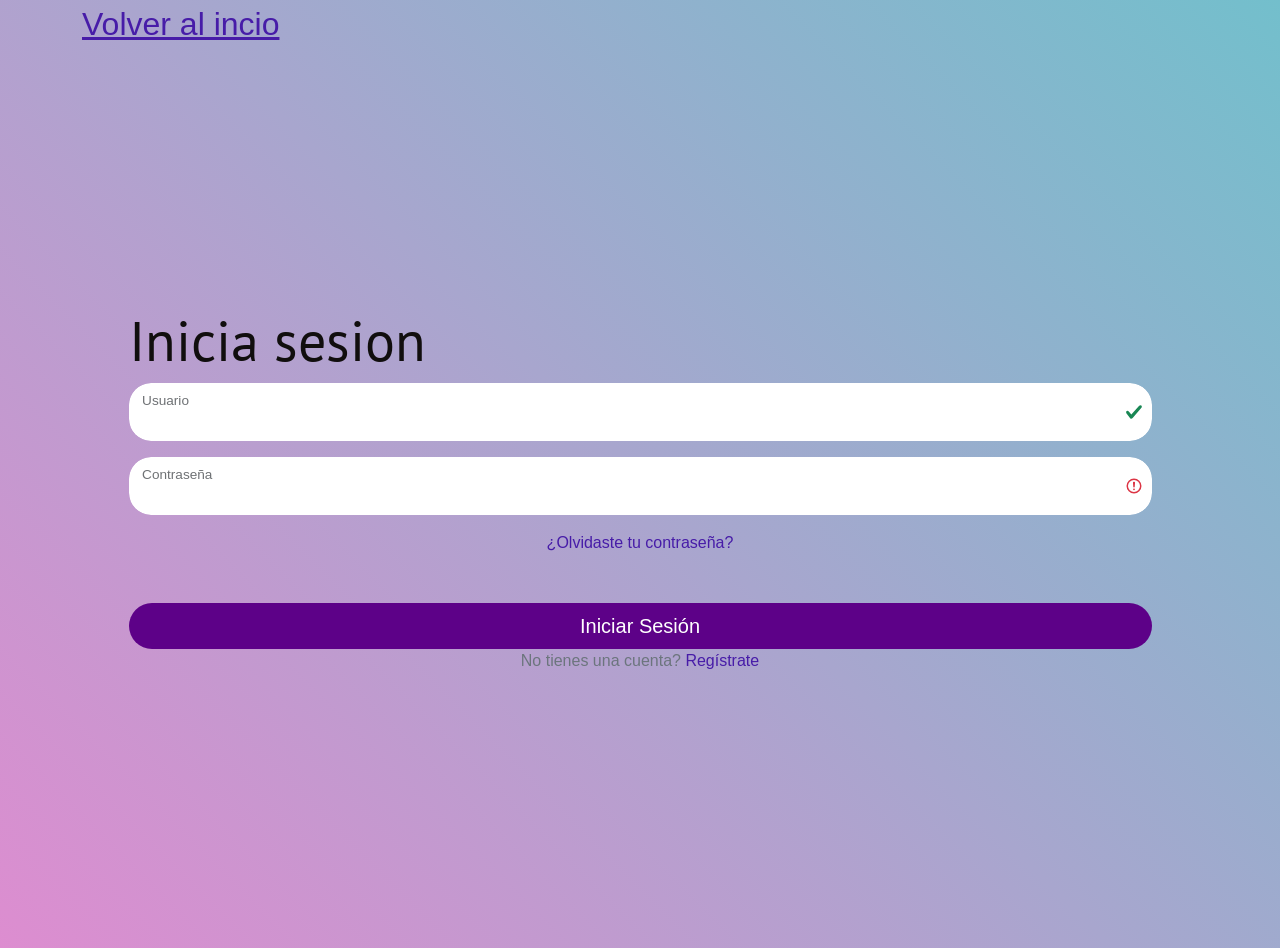
==== pages/home.html @ b3a07276 "Creacion de repositorio" ====
<!doctype html>
<html lang="en">

<head>
  <meta charset="UTF-8" />
  <meta name="viewport" content="width=device-width, initial-scale=1.0" />

  <link rel="preconnect" href="https://fonts.googleapis.com" />
  <link rel="preconnect" href="https://fonts.gstatic.com" crossorigin />
  <link
    href="https://fonts.googleapis.com/css2?family=Google+Sans:ital,opsz,wght@0,17..18,400..700;1,17..18,400..700&family=Open+Sans:ital,wght@0,300..800;1,300..800&family=Roboto:ital,wght@0,100..900;1,100..900&display=swap"
    rel="stylesheet" />
  <link href="https://cdn.jsdelivr.net/npm/bootstrap@5.3.8/dist/css/bootstrap.min.css" rel="stylesheet"
    integrity="sha384-sRIl4kxILFvY47J16cr9ZwB07vP4J8+LH7qKQnuqkuIAvNWLzeN8tE5YBujZqJLB" crossorigin="anonymous" />
    <link rel="stylesheet" href="https://cdn.jsdelivr.net/npm/bootstrap-icons@1.13.1/font/bootstrap-icons.min.css">

  <link rel="stylesheet" href="../assets/css/home.css" />

  <title>Home</title>
</head>

<body class="container">
  <header class="d-flex flex-wrap justify-content-center py-3 mb-4 border-bottom">
    <nav class="navbar navbar-expand-md w-100 navbar-dark py-2">
      <div class="container-fluid px-2">
        <a href="home.html" class="text-decoration-none navbar-brand">
          <span>Billetera Digital</span>
        </a>
        <button class="navbar-toggler" type="button" data-bs-toggle="collapse" data-bs-target="#header-navbar"
          aria-controls="header-navbar" aria-expanded="false" aria-label="Toggle navigation">
          <span class="navbar-toggler-icon"></span>
        </button>
        <div class="collapse navbar-collapse justify-content-end rounded mt-3 mt-md-0" id="header-navbar">
          <ul class="nav nav-pills navbar-nav">
            <li class="nav-item">
              <a href="../index.html" class="nav-link active">Inicio</a>
            </li>
            <li class="nav-item">
              <a href="#" class="nav-link">Servicios</a>
            </li>
            <li class="nav-item">
              <a href="#" class="nav-link">Nosotros</a>
            </li>
            <li class="nav-item">
              <a href="login.html" class="nav-link">Iniciar Sesion</a>
            </li>
          </ul>
        </div>
      </div>
    </nav>
  </header>
  <main>
    <div class="container mt-3">
      <div class="row mb-lg-4 text-center">
        <div class="col-12">
          <h1 class="numero-balance">$ 10,000</h1>
          <p>Balance total</p>
        </div>
      </div>
      <div class="row mb-3 mb-lg-4">
        <div class="col-6">
          <div class="card">
            <div class="card-body">
              <div class="row">
                <div class="col-auto fs-1">🏦</div>
                <div class="col align-self-center">
                  <p class="small text-secondary">Ingresos</p>
                  <h5>2.5k</h5>
                </div>
              </div>
            </div>
          </div>
        </div>
        <div class="col-6">
          <div class="card">
            <div class="card-body">
              <div class="row">
                <div class="col-auto fs-1">💳</div>
                <div class="col align-self-center">
                  <p class="small text-secondary">Egresos</p>
                  <h5>2.5k</h5>
                </div>
              </div>
            </div>
          </div>
        </div>
      </div>
      <div class="row mb-3 mb-lg 4">
        <div class="col-12">
          <div class="card bg-theme-1 text-white">
            <div class="card-body pb-0">
              <div class="row justify-content-between gx-0 mx-0 pb-3">
                <div class="col-auto text-center">
                  <a href="" class="avatar style-none rounded bg-white-opacity-10">
                    <i class="bi bi-receipt-cutoff h4"></i>
                  </a>
                  <p class="opacity-50">Depositar</p>
                </div>
                <div class="col-auto text-center">
                  <a href="" class="avatar rounded bg-white-opacity-10 ">
                    <i class="bi bi-arrow-up-right h4"></i>
                  </a>
                  <p class="opacity-50">Enviar</p>
                </div>
                <div class="col-auto text-center">
                  <a href="" class="avatar rounded bg-white-opacity-10">
                    <i class="bi bi-arrow-down-left h4"></i>
                  </a>
                  <p class="opacity-50">Historial</p>
                </div>
                <div class="col-auto text-center">
                  <a href="" class="avatar rounded bg-white-opacity-10">
                    <i class="bi bi-bank h4"></i>
                  </a>
                  <p class="opacity-50">Retirar</p>
                </div>
              </div>
            </div>
          </div>
        </div>
      </div>
    </div>
  </main>

  <script src="https://cdn.jsdelivr.net/npm/bootstrap@5.3.8/dist/js/bootstrap.bundle.min.js"
    integrity="sha384-FKyoEForCGlyvwx9Hj09JcYn3nv7wiPVlz7YYwJrWVcXK/BmnVDxM+D2scQbITxI" crossorigin="anonymous"></script>
  <script>
    const usuarioLogueado = localStorage.getItem("usuarioLogueado")
    if(!usuarioLogueado) {
      window.location.href = 'login.html'
    }

  </script>
  </body>
</html>
---- assets/css/home.css ----
*,
*::after,
*::before {
  margin: 0;
  padding: 0;
  box-sizing: border-box;
  font-family: Open-Sans, sans-serif;
}

:root {
  --texto: #110e0e;
  --enlace: rgb(71, 28, 168);
  --link-active: #471ca8;
  --link-hover: #6f42c1;
  --bs-border-radius: 1.15rem;
}

body {
  background-image: linear-gradient(
    45deg,
    rgb(221, 141, 208),
    rgb(115, 191, 204)
  );
  color: var(--texto);
}

main {
  height: 75dvh;
}

.navbar {
  background-color: #5d0188;
}

.navbar-collapse {
  background-color: #5d0188;
}

.nav-pills .nav-item .nav-link {
  color: #fff;
  padding: 0.6rem;
}

.nav-pills .nav-link.active {
  background-color: var(--link-hover);
}

.numero-balance {
  font-weight: 600;
}

main .container .card {
  border-radius: 22px;
}

.bg-theme-1 {
  background-color: #471ca8;
}

.avatar {
  display: inline-flex;
  height: 60px;
  line-height: 54px;
  width: 60px;
  text-decoration: none;
  text-align: center;
  align-items: center;
  justify-content: center;
}

.avatar > i {
  display: inline-flex;
  color: white;
  margin-bottom: 0;
}

.bg-white-opacity-10 {
  background-color: hsla(0, 0%, 100%, 0.2);
}

.navbar footer img {
  width: 24px;
}
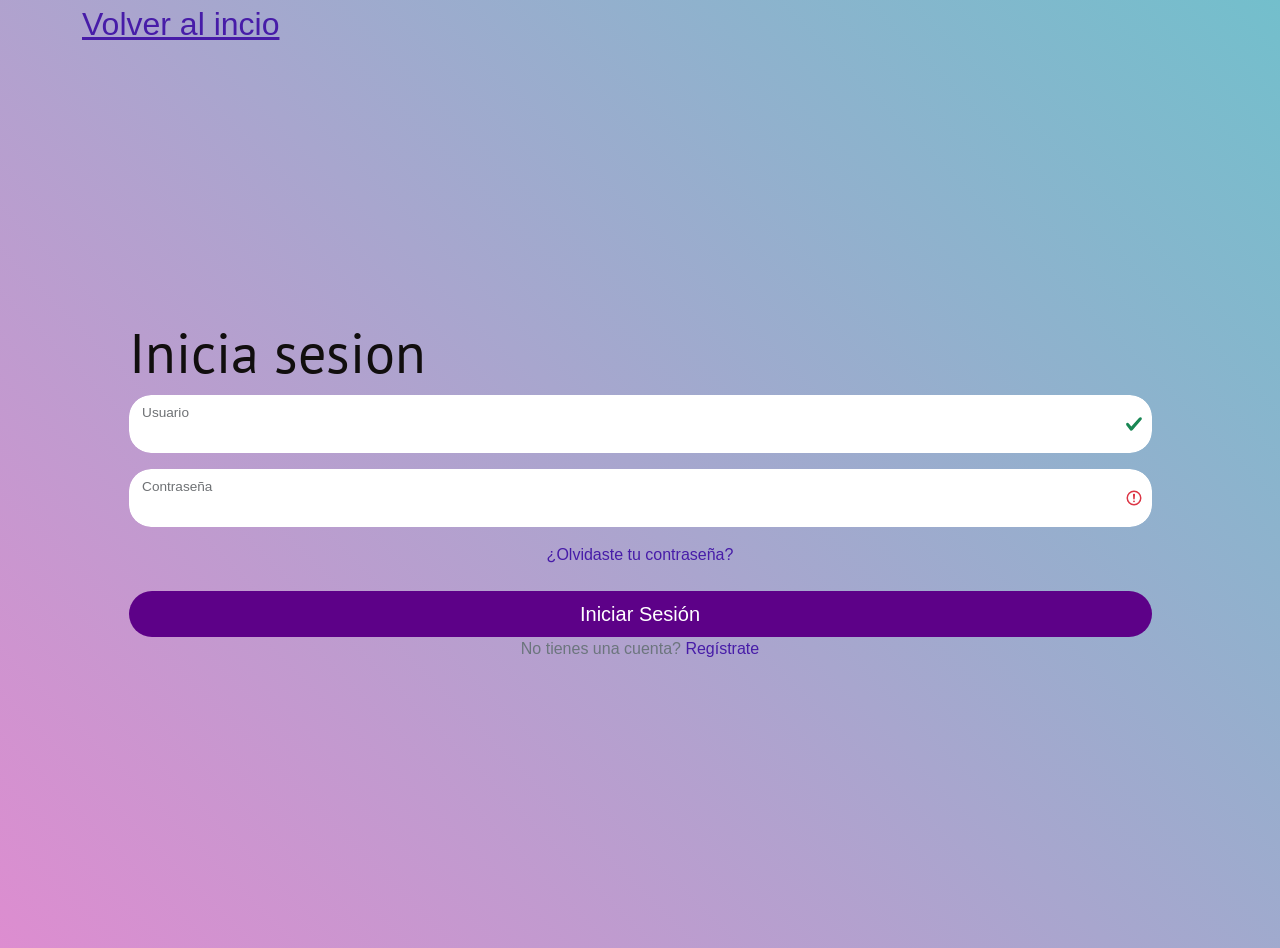
==== commit a58ca197: "FEAT sistema de depósitos para cargar saldo" ====
--- a/pages/home.html
+++ b/pages/home.html
@@ -12,16 +12,17 @@
     rel="stylesheet" />
   <link href="https://cdn.jsdelivr.net/npm/bootstrap@5.3.8/dist/css/bootstrap.min.css" rel="stylesheet"
     integrity="sha384-sRIl4kxILFvY47J16cr9ZwB07vP4J8+LH7qKQnuqkuIAvNWLzeN8tE5YBujZqJLB" crossorigin="anonymous" />
-    <link rel="stylesheet" href="https://cdn.jsdelivr.net/npm/bootstrap-icons@1.13.1/font/bootstrap-icons.min.css">
+  <link rel="stylesheet" href="https://cdn.jsdelivr.net/npm/bootstrap-icons@1.13.1/font/bootstrap-icons.min.css" />
 
   <link rel="stylesheet" href="../assets/css/home.css" />
+  <link rel="stylesheet" href="../assets/css/style.css">
 
   <title>Home</title>
 </head>
 
 <body class="container">
   <header class="d-flex flex-wrap justify-content-center py-3 mb-4 border-bottom">
-    <nav class="navbar navbar-expand-md w-100 navbar-dark py-2">
+    <nav class="navbar navbar-expand-md w-100 navbar-dark py-2 fixed-top">
       <div class="container-fluid px-2">
         <a href="home.html" class="text-decoration-none navbar-brand">
           <span>Billetera Digital</span>
@@ -32,28 +33,20 @@
         </button>
         <div class="collapse navbar-collapse justify-content-end rounded mt-3 mt-md-0" id="header-navbar">
           <ul class="nav nav-pills navbar-nav">
-            <li class="nav-item">
-              <a href="../index.html" class="nav-link active">Inicio</a>
-            </li>
-            <li class="nav-item">
-              <a href="#" class="nav-link">Servicios</a>
-            </li>
-            <li class="nav-item">
-              <a href="#" class="nav-link">Nosotros</a>
-            </li>
-            <li class="nav-item">
-              <a href="login.html" class="nav-link">Iniciar Sesion</a>
-            </li>
+            <li class="nav-item"><a href="../index.html" class="nav-link active">Inicio</a></li>
+            <li class="nav-item"><a href="deposit.html" class="nav-link">Depositar</a></li>
+            <li class="nav-item"><a href="sendmoney.html" class="nav-link">Transferir</a></li>
+            <li class="nav-item"><a href="login.html" class="nav-link">Cerrar Sesion</a></li>
           </ul>
         </div>
       </div>
     </nav>
   </header>
   <main>
-    <div class="container mt-3">
+    <div class="container-fluid mt-3">
       <div class="row mb-lg-4 text-center">
         <div class="col-12">
-          <h1 class="numero-balance">$ 10,000</h1>
+          <h1 id="lblSaldo" class="numero-balance"></h1>
           <p>Balance total</p>
         </div>
       </div>
@@ -65,7 +58,7 @@
                 <div class="col-auto fs-1">🏦</div>
                 <div class="col align-self-center">
                   <p class="small text-secondary">Ingresos</p>
-                  <h5>2.5k</h5>
+                  <h4 id="lblIngresos" class="fw-600"></h4>
                 </div>
               </div>
             </div>
@@ -78,26 +71,26 @@
                 <div class="col-auto fs-1">💳</div>
                 <div class="col align-self-center">
                   <p class="small text-secondary">Egresos</p>
-                  <h5>2.5k</h5>
+                  <h4 id="lblEgresos" class="fw-600"></h4>
                 </div>
               </div>
             </div>
           </div>
         </div>
       </div>
-      <div class="row mb-3 mb-lg 4">
+      <div class="row mb-3 mb-lg-4">
         <div class="col-12">
           <div class="card bg-theme-1 text-white">
             <div class="card-body pb-0">
               <div class="row justify-content-between gx-0 mx-0 pb-3">
                 <div class="col-auto text-center">
-                  <a href="" class="avatar style-none rounded bg-white-opacity-10">
+                  <a href="deposit.html" class="avatar style-none rounded bg-white-opacity-10">
                     <i class="bi bi-receipt-cutoff h4"></i>
                   </a>
                   <p class="opacity-50">Depositar</p>
                 </div>
                 <div class="col-auto text-center">
-                  <a href="" class="avatar rounded bg-white-opacity-10 ">
+                  <a href="sendmoney.html" class="avatar rounded bg-white-opacity-10">
                     <i class="bi bi-arrow-up-right h4"></i>
                   </a>
                   <p class="opacity-50">Enviar</p>
@@ -119,17 +112,85 @@
           </div>
         </div>
       </div>
+      <div class="row align-items-center mb-3">
+        <div class="col">
+          <h6 class="mb-0">Contactos</h6>
+        </div>
+        <div class="col-auto">
+          <a href="#">Ver más</a>
+        </div>
+      </div>
+      <div class="row gx-3 mb-3">
+        <div class="col-12">
+          <div class="d-flex flex-nowrap overflow-auto pb-3 no-scrollbar contacts-slider">
+            
+            <div class="text-center contacts-item">
+              <a href="#" class="text-decoration-none text-dark">
+                <div class="position-relative mx-auto mb-2 avatar avatar-80 p-2">
+                  <img src="../assets/img/perfil.jpg" class="w-100 h-100 rounded-circle shadow-sm" alt="Juan Perez" />
+                </div>
+                <p class="small text-truncate mb-0">Juan P.</p>
+              </a>
+            </div>
+            
+            <div class="text-center contacts-item">
+              <a href="#" class="text-decoration-none text-dark">
+                <div class="position-relative mx-auto mb-2 avatar avatar-80 p-2">
+                  <img src="../assets/img/perfil.jpg" class="w-100 h-100 rounded-circle shadow-sm" alt="Juan Perez" />
+                </div>
+                <p class="small text-truncate mb-0">Juan P.</p>
+              </a>
+            </div>
+            
+            <div class="text-center contacts-item">
+              <a href="#" class="text-decoration-none text-dark">
+                <div class="position-relative mx-auto mb-2 avatar avatar-80 p-2">
+                  <img src="../assets/img/perfil.jpg" class="w-100 h-100 rounded-circle shadow-sm" alt="Juan Perez" />
+                </div>
+                <p class="small text-truncate mb-0">Juan P.</p>
+              </a>
+            </div>
+            
+            <div class="text-center contacts-item">
+              <a href="#" class="text-decoration-none text-dark">
+                <div class="position-relative mx-auto mb-2 avatar avatar-80 p-2">
+                  <img src="../assets/img/perfil.jpg" class="w-100 h-100 rounded-circle shadow-sm" alt="Juan Perez" />
+                </div>
+                <p class="small text-truncate mb-0">Juan P.</p>
+              </a>
+            </div>
+            
+            <div class="text-center contacts-item">
+              <a href="#" class="text-decoration-none text-dark">
+                <div class="position-relative mx-auto mb-2 avatar avatar-80 p-2">
+                  <img src="../assets/img/perfil.jpg" class="w-100 h-100 rounded-circle shadow-sm" alt="Juan Perez" />
+                </div>
+                <p class="small text-truncate mb-0">Juan P.</p>
+              </a>
+            </div>
+
+          </div>
+        </div>
+      </div>
     </div>
   </main>
 
+  <footer class="d-flex flex-wrap justify-content-between align-items-center py-3 mt-3 border-top">
+    <div class="col-md-4 d-flex align-items-center">
+      <a href="/" class="mb-3 me-2 mb-md-0 text-body-secondary text-decoration-none lh-1">Logo</a>
+      <span class="mb-3 mb-md-0 text-body-secondary">© 2026 Duvan Alfonso</span>
+    </div>
+    <ul class="nav col-md-4 justify-content-end list-unstyled d-flex">
+      <li class="ms-3"><a href="#"><img height="24px" src="https://cdn-icons-png.flaticon.com/128/87/87390.png" alt=""></a></li>
+      <li class="ms-3"><a href="#"><img height="24px" src="https://cdn-icons-png.flaticon.com/128/1384/1384005.png" alt=""></a></li>
+    </ul>
+  </footer>
+
   <script src="https://cdn.jsdelivr.net/npm/bootstrap@5.3.8/dist/js/bootstrap.bundle.min.js"
-    integrity="sha384-FKyoEForCGlyvwx9Hj09JcYn3nv7wiPVlz7YYwJrWVcXK/BmnVDxM+D2scQbITxI" crossorigin="anonymous"></script>
-  <script>
-    const usuarioLogueado = localStorage.getItem("usuarioLogueado")
-    if(!usuarioLogueado) {
-      window.location.href = 'login.html'
-    }
+    integrity="sha384-FKyoEForCGlyvwx9Hj09JcYn3nv7wiPVlz7YYwJrWVcXK/BmnVDxM+D2scQbITxI"
+    crossorigin="anonymous"></script>
+  <script src="../js/storage.js"></script>
+  <script src="../js/home.js"></script>
+</body>
 
-  </script>
-  </body>
 </html>
--- a/assets/css/home.css
+++ b/assets/css/home.css
@@ -1,56 +1,18 @@
-*,
-*::after,
-*::before {
-  margin: 0;
-  padding: 0;
-  box-sizing: border-box;
-  font-family: Open-Sans, sans-serif;
-}
-
-:root {
-  --texto: #110e0e;
-  --enlace: rgb(71, 28, 168);
-  --link-active: #471ca8;
-  --link-hover: #6f42c1;
-  --bs-border-radius: 1.15rem;
-}
-
-body {
-  background-image: linear-gradient(
-    45deg,
-    rgb(221, 141, 208),
-    rgb(115, 191, 204)
-  );
-  color: var(--texto);
-}
-
-main {
-  height: 75dvh;
-}
-
-.navbar {
-  background-color: #5d0188;
-}
-
-.navbar-collapse {
-  background-color: #5d0188;
-}
-
-.nav-pills .nav-item .nav-link {
-  color: #fff;
-  padding: 0.6rem;
-}
-
-.nav-pills .nav-link.active {
-  background-color: var(--link-hover);
-}
-
 .numero-balance {
   font-weight: 600;
 }
 
 main .container .card {
   border-radius: 22px;
+}
+
+.contacts-slider {
+  gap: 1rem;
+  scroll-behavior: smooth;
+}
+
+.contacts-item {
+  flex: 0 0 auto;
 }
 
 .bg-theme-1 {
@@ -74,10 +36,21 @@
   margin-bottom: 0;
 }
 
+.avatar.avatar-80 {
+  height: 88px;
+  width: 88px;
+}
+
+.no-scrollbar::-webkit-scrollbar {
+  display: none;
+}
+
+figure > img {
+  width: 80px;
+  border-radius: 50%;
+  object-fit: cover;
+}
+
 .bg-white-opacity-10 {
   background-color: hsla(0, 0%, 100%, 0.2);
 }
-
-.navbar footer img {
-  width: 24px;
-}
--- a/assets/css/style.css
+++ b/assets/css/style.css
@@ -0,0 +1,120 @@
+@import url("https://fonts.googleapis.com/css2?family=PT+Sans:ital,wght@0,400;0,700;1,400;1,700&display=swap");
+
+*,
+*::before,
+*::after {
+  padding: 0;
+  margin: 0;
+  box-sizing: border-box;
+  font-family: Open-Sans, sans-serif;
+}
+
+:root {
+  --texto: #110e0e;
+  --enlace: rgb(71, 28, 168);
+  --link-active: #471ca8;
+  --link-hover: #6f42c1;
+  --bs-border-radius: 1.15rem;
+}
+
+body {
+  background-image: linear-gradient(
+    45deg,
+    rgb(221, 141, 208),
+    rgb(115, 191, 204)
+  );
+  color: var(--texto);
+}
+
+h1,
+h2,
+h3,
+h4,
+h5,
+h6 {
+  font-family: "PT Sans", sans-serif;
+}
+
+.navbar {
+  background-color: #5d0188;
+}
+
+.navbar-collapse {
+  background-color: #5d0188;
+}
+
+.nav-pills .nav-item .nav-link {
+  color: #fff;
+  padding: 0.6rem;
+}
+
+.nav-pills .nav-link.active {
+  background-color: var(--link-hover);
+}
+
+.btn-primary {
+  background-color: #5d0188;
+  border: none;
+  border-radius: 2rem;
+  transition: transform 0.2s;
+  width: 100%;
+}
+
+.btn-light {
+  border-radius: 2rem;
+  width: 100%;
+}
+
+.form-control {
+  background-color: #ffffff;
+  border: none;
+  border-radius: 22px;
+}
+
+.btn-primary:hover,
+:not(.btn-check).btn:active {
+  background-color: #450463;
+  border: none;
+}
+
+.btn:focus-visible {
+  background-color: #450463;
+}
+
+.my-btn {
+  --bs-btn-active-bg: #450463;
+  --bs-btn-hover-bg: #450463;
+}
+
+/* header */
+
+header h1 {
+  text-align: center;
+  font-size: 35px;
+  font-weight: 800;
+}
+
+/* main */
+main {
+  height: 100vh;
+  display: flex;
+  justify-content: center;
+  align-items: center;
+}
+
+a {
+  color: var(--enlace);
+}
+
+.style-none {
+  text-decoration: none;
+}
+
+/* footer */
+footer p {
+  text-align: center;
+}
+
+.navbar footer img {
+  width: 24px;
+}
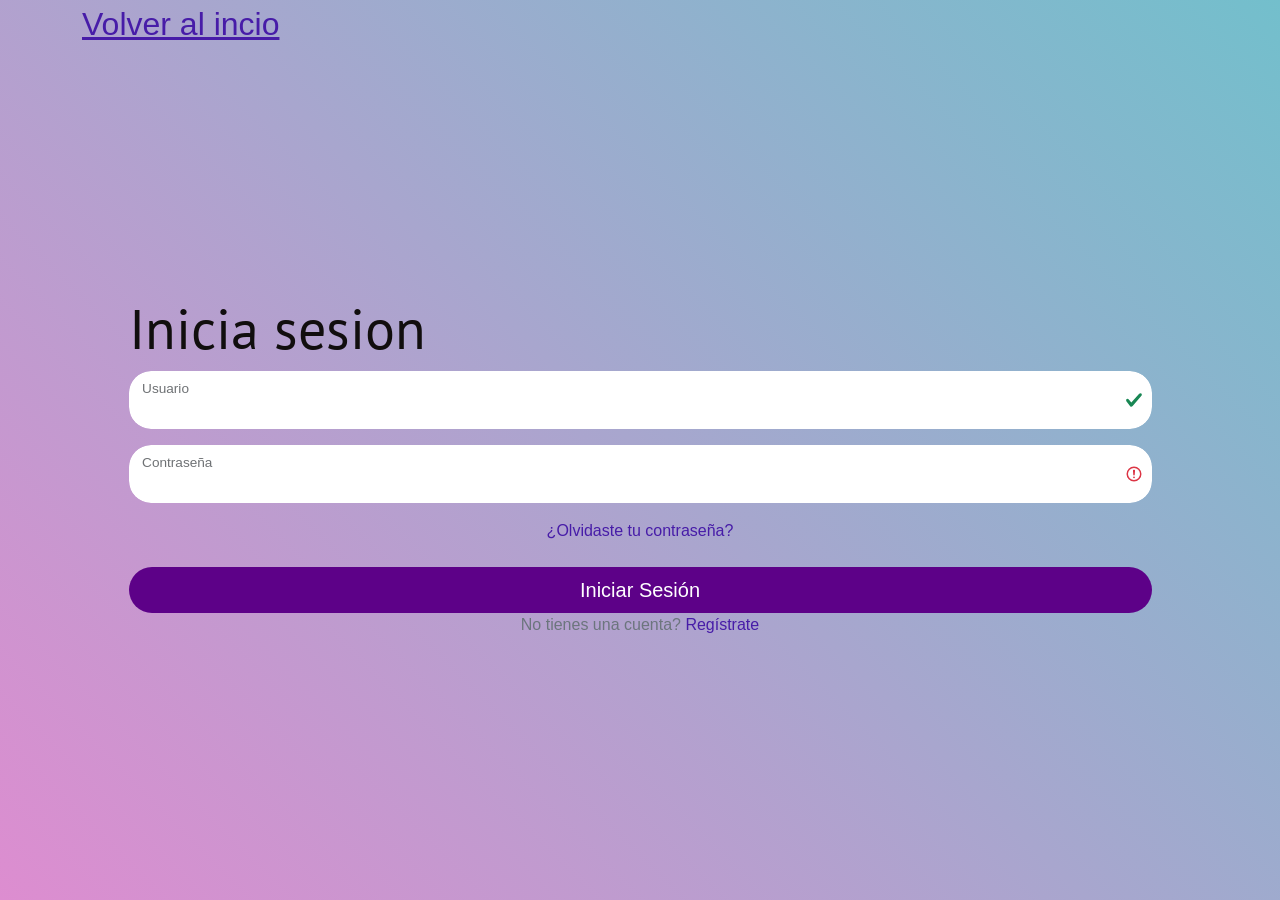
==== commit 09d8a01c: "Modulo contactos" ====
--- a/pages/home.html
+++ b/pages/home.html
@@ -20,7 +20,7 @@
   <title>Home</title>
 </head>
 
-<body class="container">
+<body class="container-fluid">
   <header class="d-flex flex-wrap justify-content-center py-3 mb-4 border-bottom">
     <nav class="navbar navbar-expand-md w-100 navbar-dark py-2 fixed-top">
       <div class="container-fluid px-2">
@@ -96,7 +96,7 @@
                   <p class="opacity-50">Enviar</p>
                 </div>
                 <div class="col-auto text-center">
-                  <a href="" class="avatar rounded bg-white-opacity-10">
+                  <a href="transactions.html" class="avatar rounded bg-white-opacity-10">
                     <i class="bi bi-arrow-down-left h4"></i>
                   </a>
                   <p class="opacity-50">Historial</p>
@@ -117,7 +117,7 @@
           <h6 class="mb-0">Contactos</h6>
         </div>
         <div class="col-auto">
-          <a href="#">Ver más</a>
+          <a href="contacts.html">Ver más</a>
         </div>
       </div>
       <div class="row gx-3 mb-3">
--- a/assets/css/style.css
+++ b/assets/css/style.css
@@ -17,13 +17,23 @@
   --bs-border-radius: 1.15rem;
 }
 
+html,
 body {
+  min-height: 100vh;
+}
+
+body {
+  display: flex;
+  flex-direction: column;
   background-image: linear-gradient(
     45deg,
     rgb(221, 141, 208),
     rgb(115, 191, 204)
   );
   color: var(--texto);
+}
+main {
+  flex: 1;
 }
 
 h1,
@@ -94,14 +104,6 @@
   font-weight: 800;
 }
 
-/* main */
-main {
-  height: 100vh;
-  display: flex;
-  justify-content: center;
-  align-items: center;
-}
-
 a {
   color: var(--enlace);
 }
